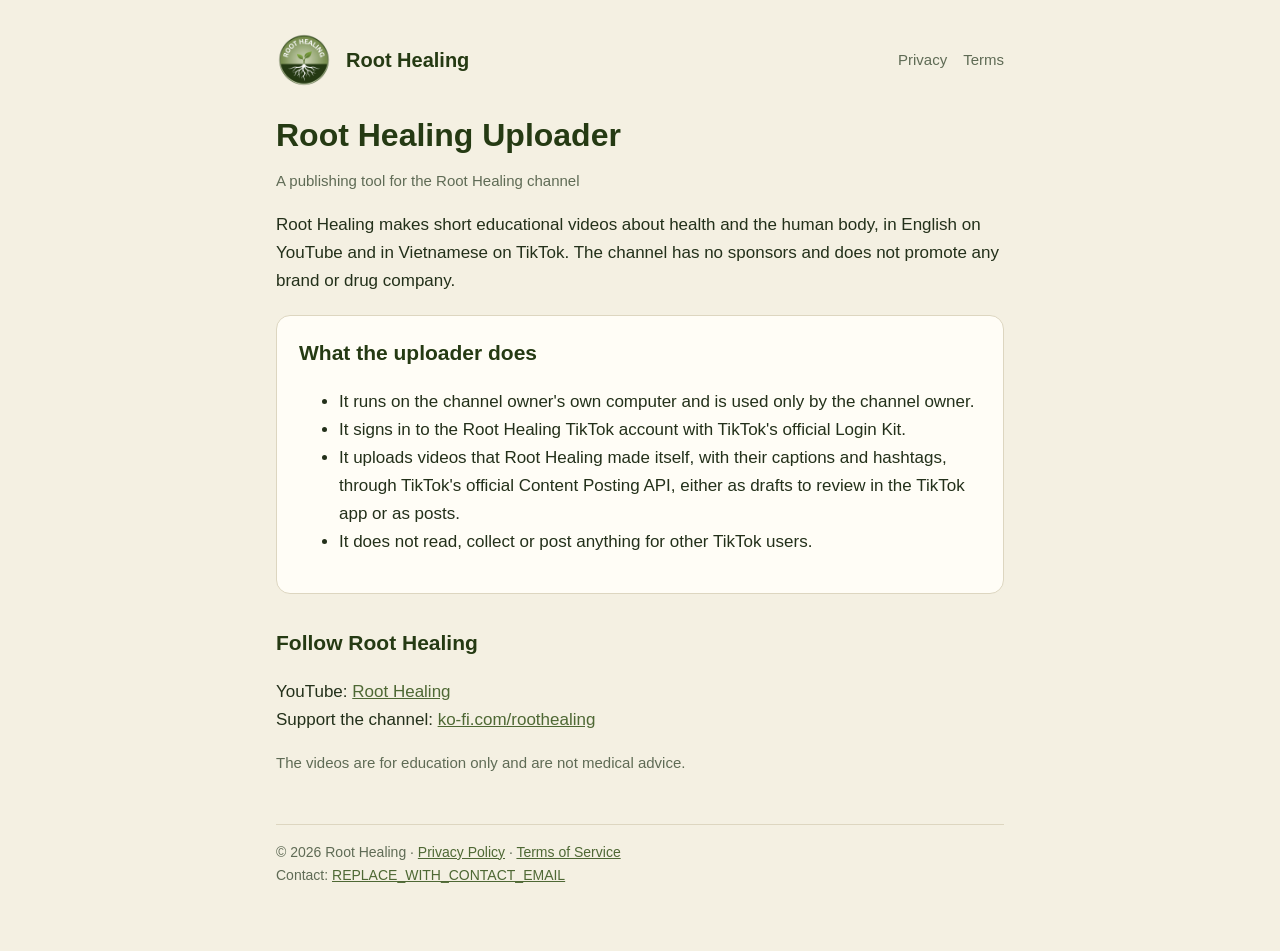
==== index.html @ 6b156806 "uploaded" ====
<!doctype html>
<html lang="en">
<head>
<meta charset="utf-8">
<meta name="viewport" content="width=device-width, initial-scale=1">
<title>Root Healing Uploader</title>
<meta name="description" content="A small tool that uploads Root Healing's own educational health videos to the Root Healing TikTok account.">
<link rel="icon" href="favicon.png">
<link rel="apple-touch-icon" href="apple-touch-icon.png">
<link rel="stylesheet" href="style.css">
</head>
<body>
<main>
  <header>
    <img src="icon-512.png" alt="Root Healing logo">
    <a href="./">Root Healing</a>
    <nav><a href="privacy.html">Privacy</a><a href="terms.html">Terms</a></nav>
  </header>

  <h1>Root Healing Uploader</h1>
  <p class="muted">A publishing tool for the Root Healing channel</p>

  <p>Root Healing makes short educational videos about health and the human body,
  in English on YouTube and in Vietnamese on TikTok. The channel has no sponsors and
  does not promote any brand or drug company.</p>

  <div class="card">
    <h2 style="margin-top:0">What the uploader does</h2>
    <ul>
      <li>It runs on the channel owner's own computer and is used only by the channel owner.</li>
      <li>It signs in to the Root Healing TikTok account with TikTok's official Login Kit.</li>
      <li>It uploads videos that Root Healing made itself, with their captions and hashtags,
        through TikTok's official Content Posting API, either as drafts to review in the
        TikTok app or as posts.</li>
      <li>It does not read, collect or post anything for other TikTok users.</li>
    </ul>
  </div>

  <h2>Follow Root Healing</h2>
  <p>YouTube: <a href="https://www.youtube.com/channel/UCUfECkaqXmaX-8xp5ySd-Sw">Root Healing</a><br>
  Support the channel: <a href="https://ko-fi.com/roothealing">ko-fi.com/roothealing</a></p>

  <p class="muted">The videos are for education only and are not medical advice.</p>

  <footer>
    © 2026 Root Healing · <a href="privacy.html">Privacy Policy</a> · <a href="terms.html">Terms of Service</a><br>
    Contact: <a href="mailto:REPLACE_WITH_CONTACT_EMAIL">REPLACE_WITH_CONTACT_EMAIL</a>
  </footer>
</main>
</body>
</html>
---- style.css ----
:root {
  --bg: #f4f0e2;
  --card: #fffdf6;
  --ink: #23301a;
  --muted: #5f6b55;
  --green: #253a13;
  --accent: #4e6834;
  --line: #ddd6c0;
}
@media (prefers-color-scheme: dark) {
  :root {
    --bg: #161b12;
    --card: #1f2619;
    --ink: #ecead9;
    --muted: #b0b8a3;
    --green: #b0c092;
    --accent: #c5d4a6;
    --line: #34402a;
  }
}
* { box-sizing: border-box; }
body {
  margin: 0;
  background: var(--bg);
  color: var(--ink);
  font: 17px/1.65 -apple-system, BlinkMacSystemFont, "Segoe UI", Roboto, "Helvetica Neue", Arial, sans-serif;
}
main { max-width: 760px; margin: 0 auto; padding: 32px 16px 64px; }
header { display: flex; align-items: center; gap: 14px; margin-bottom: 28px; }
header img { width: 56px; height: 56px; border-radius: 50%; }
header a { color: var(--green); font-weight: 700; font-size: 20px; text-decoration: none; }
nav { margin-left: auto; display: flex; gap: 16px; font-size: 15px; }
nav a { font-weight: 500; font-size: 15px; color: var(--muted); }
h1 { color: var(--green); font-size: 32px; line-height: 1.2; margin: 0 0 6px; }
h2 { color: var(--green); font-size: 21px; margin: 32px 0 8px; }
p, li { color: var(--ink); }
.muted { color: var(--muted); font-size: 15px; }
.card {
  background: var(--card);
  border: 1px solid var(--line);
  border-radius: 14px;
  padding: 20px 22px;
  margin: 20px 0;
}
a { color: var(--accent); }
footer { margin-top: 48px; padding-top: 16px; border-top: 1px solid var(--line); font-size: 14px; color: var(--muted); }
@media (max-width: 520px) {
  header { flex-wrap: wrap; }
  nav { margin-left: 0; width: 100%; }
  h1 { font-size: 27px; }
}
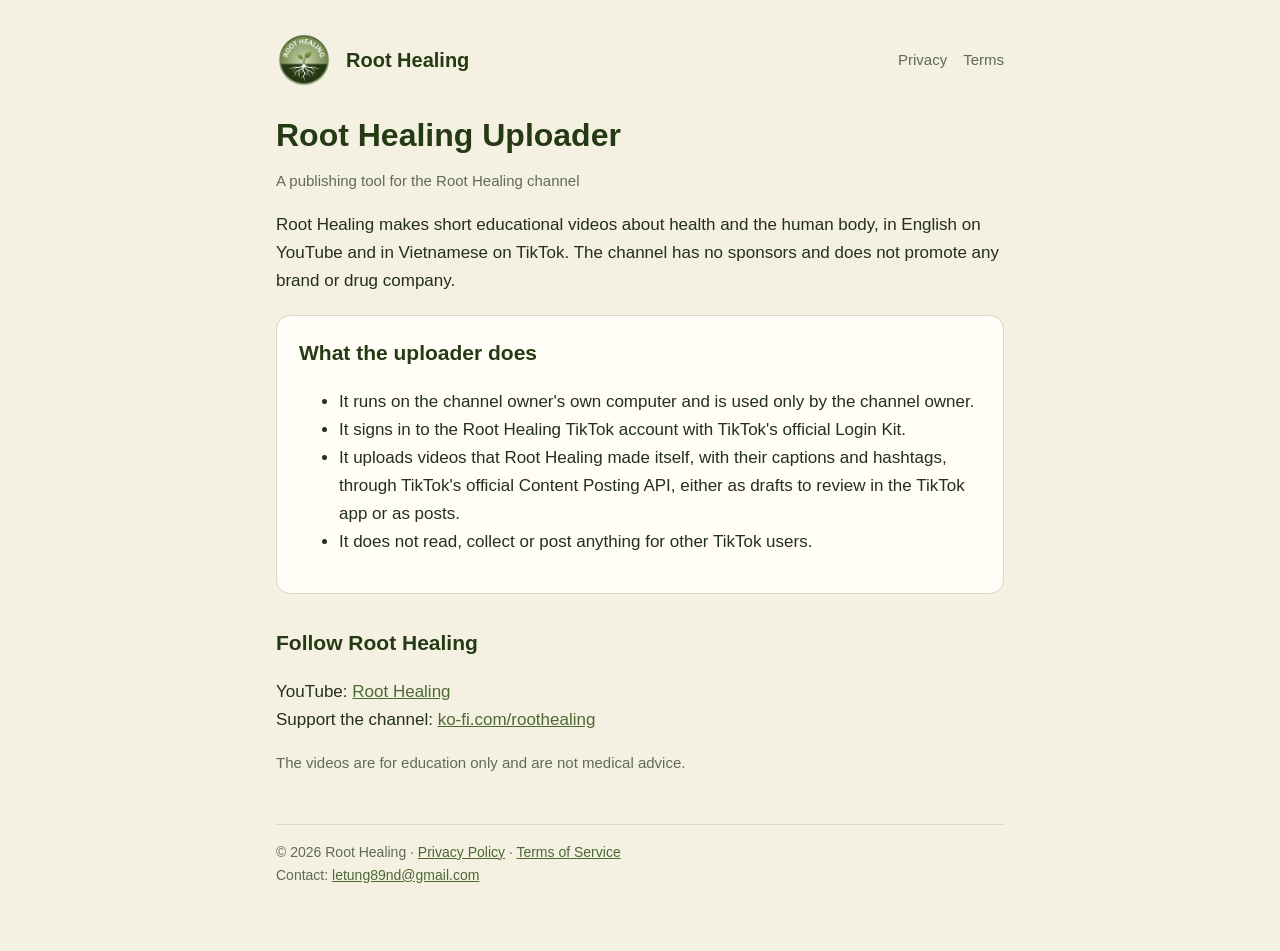
==== commit da9c5d48: "Update index.html" ====
--- a/index.html
+++ b/index.html
@@ -44,7 +44,7 @@
 
   <footer>
     © 2026 Root Healing · <a href="privacy.html">Privacy Policy</a> · <a href="terms.html">Terms of Service</a><br>
-    Contact: <a href="mailto:REPLACE_WITH_CONTACT_EMAIL">REPLACE_WITH_CONTACT_EMAIL</a>
+    Contact: <a href="mailto:letung89nd@gmail.com">letung89nd@gmail.com</a>
   </footer>
 </main>
 </body>
